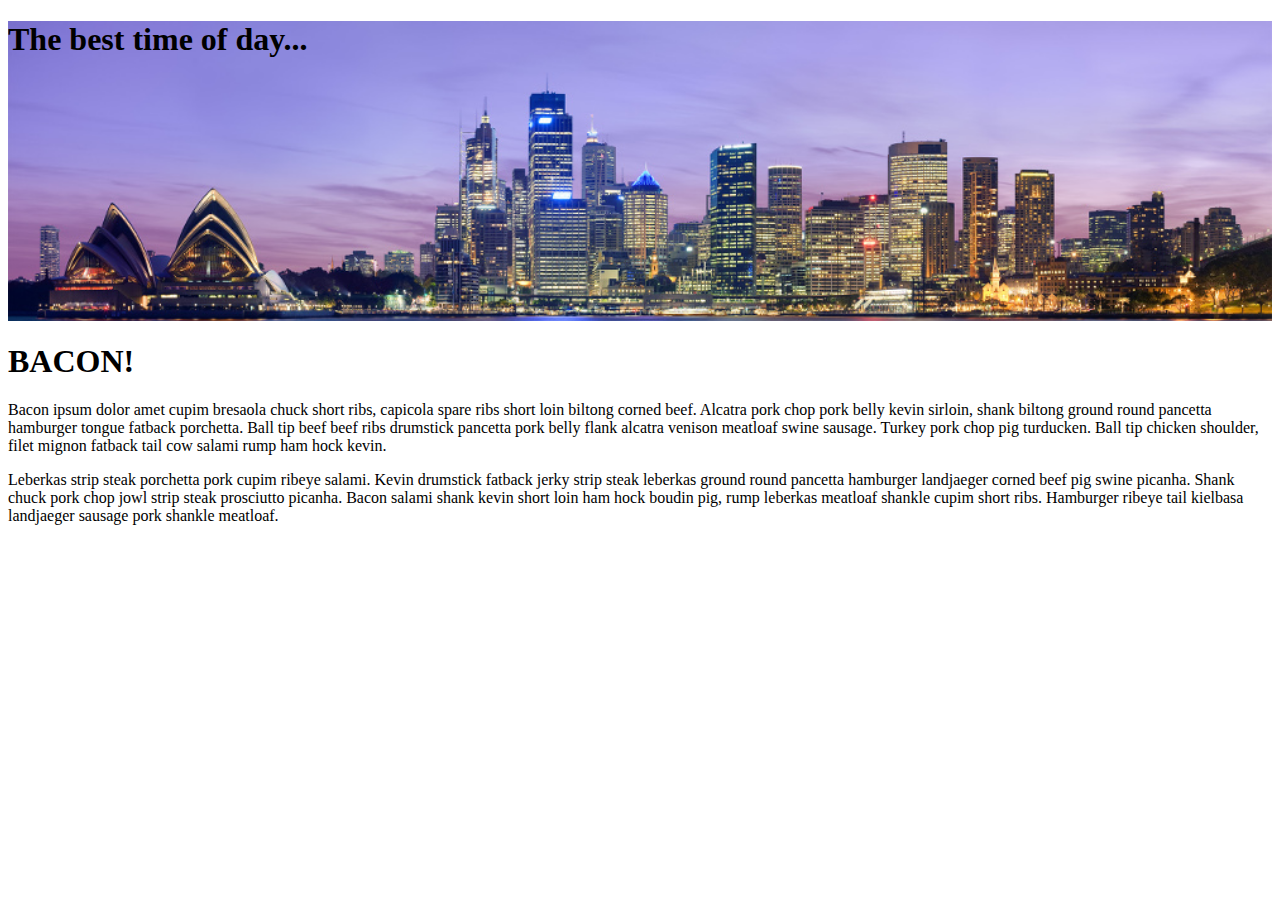
==== index.htm @ 54aba541 "initial bootstrap examples commit" ====
<!DOCTYPE html>
<html>
<head>
	<meta http-equiv="Content-Type" content="text/html; charset=UTF-8" />
	<!-- IE Edge Meta Tag -->
	<meta http-equiv="X-UA-Compatible" content="IE=edge">

	<!-- Viewport -->
	<meta name="viewport" content="width=device-width, initial-scale=1">

	<!-- Minified CSS -->
	<link rel="stylesheet" href="css/bootstrap.min.css">
	<link rel="stylesheet" href="css/main.css">

	<!-- Optional Theme  - a Bootstrap theme that makes Bootstrap have smoother gradients.-->
	<!--<link rel="stylesheet" href="https://maxcdn.bootstrapcdn.com/bootstrap/3.3.5/css/bootstrap-theme.min.css">-->

	<!-- Optional IE8 Support -->
	<!--[if lt IE 9]>
	  <script src="https://oss.maxcdn.com/html5shiv/3.7.2/html5shiv.min.js"></script>
	  <script src="https://oss.maxcdn.com/respond/1.4.2/respond.min.js"></script>
	<![endif]-->
	<title>Bootstrap minimal</title>
</head>

<body>
	<header>
		<div class="container">
			<h1>The best time of day...</h1>
		</div>
	</header>
	<section>
		<article>
			<h1 class="landing_hdr">BACON!</h1>
				<p>Bacon ipsum dolor amet cupim bresaola chuck short ribs, capicola spare ribs short loin biltong corned beef. Alcatra pork chop pork belly kevin sirloin, shank biltong ground round pancetta hamburger tongue fatback porchetta. Ball tip beef beef ribs drumstick pancetta pork belly flank alcatra venison meatloaf swine sausage. Turkey pork chop pig turducken. Ball tip chicken shoulder, filet mignon fatback tail cow salami rump ham hock kevin.</p>

				<p>Leberkas strip steak porchetta pork cupim ribeye salami. Kevin drumstick fatback jerky strip steak leberkas ground round pancetta hamburger landjaeger corned beef pig swine picanha. Shank chuck pork chop jowl strip steak prosciutto picanha. Bacon salami shank kevin short loin ham hock boudin pig, rump leberkas meatloaf shankle cupim short ribs. Hamburger ribeye tail kielbasa landjaeger sausage pork shankle meatloaf.</p>
		</article>
	</section>
<footer>
		
</footer>

<!-- jQuery -->
<script src="https://ajax.googleapis.com/ajax/libs/jquery/1.11.3/jquery.min.js"></script>

<!-- Minified JavaScript - Bootstrap features -->
<script src="js/bootstrap.min.js"></script>
</body>

</html>
---- css/main.css ----
/* CSS stylesheet */
header {
	background: url(../images/skylinesm.jpg) no-repeat;
	background-position: center center;
	background-size: cover;
	height: 300px;
}

.circle {
	max-width: 150px;
	margin: 0 auto;
	display: block;
}

.options section {
	text-align: center;
}

#winter {
	background: url('images/circle.gif') no-repeat;
	width: 200px;
	height: 200px;
}

#sky {
	background: url('images/earth-circles-sm.jpg') no-repeat 0 0;
	width: 800px;
	height: 800px;
}

#horizon {
	background: url('images/earth-circles-sm.jpg') no-repeat 0 0;
	width: 800px;
	height: 800px;
}

#sunset {
	background: url('images/earth-circles-sm.jpg') no-repeat 0 0;
	width: 800px;
	height: 800px;
}

#hurricane {
	background: url('images/earth-circles-sm.jpg') no-repeat 0 0;
	width: 800px;
	height: 800px;
}

#moonrise {
	background: url('images/earth-circles-sm.jpg') no-repeat 0 0;
	width: 800px;
	height: 800px;
}
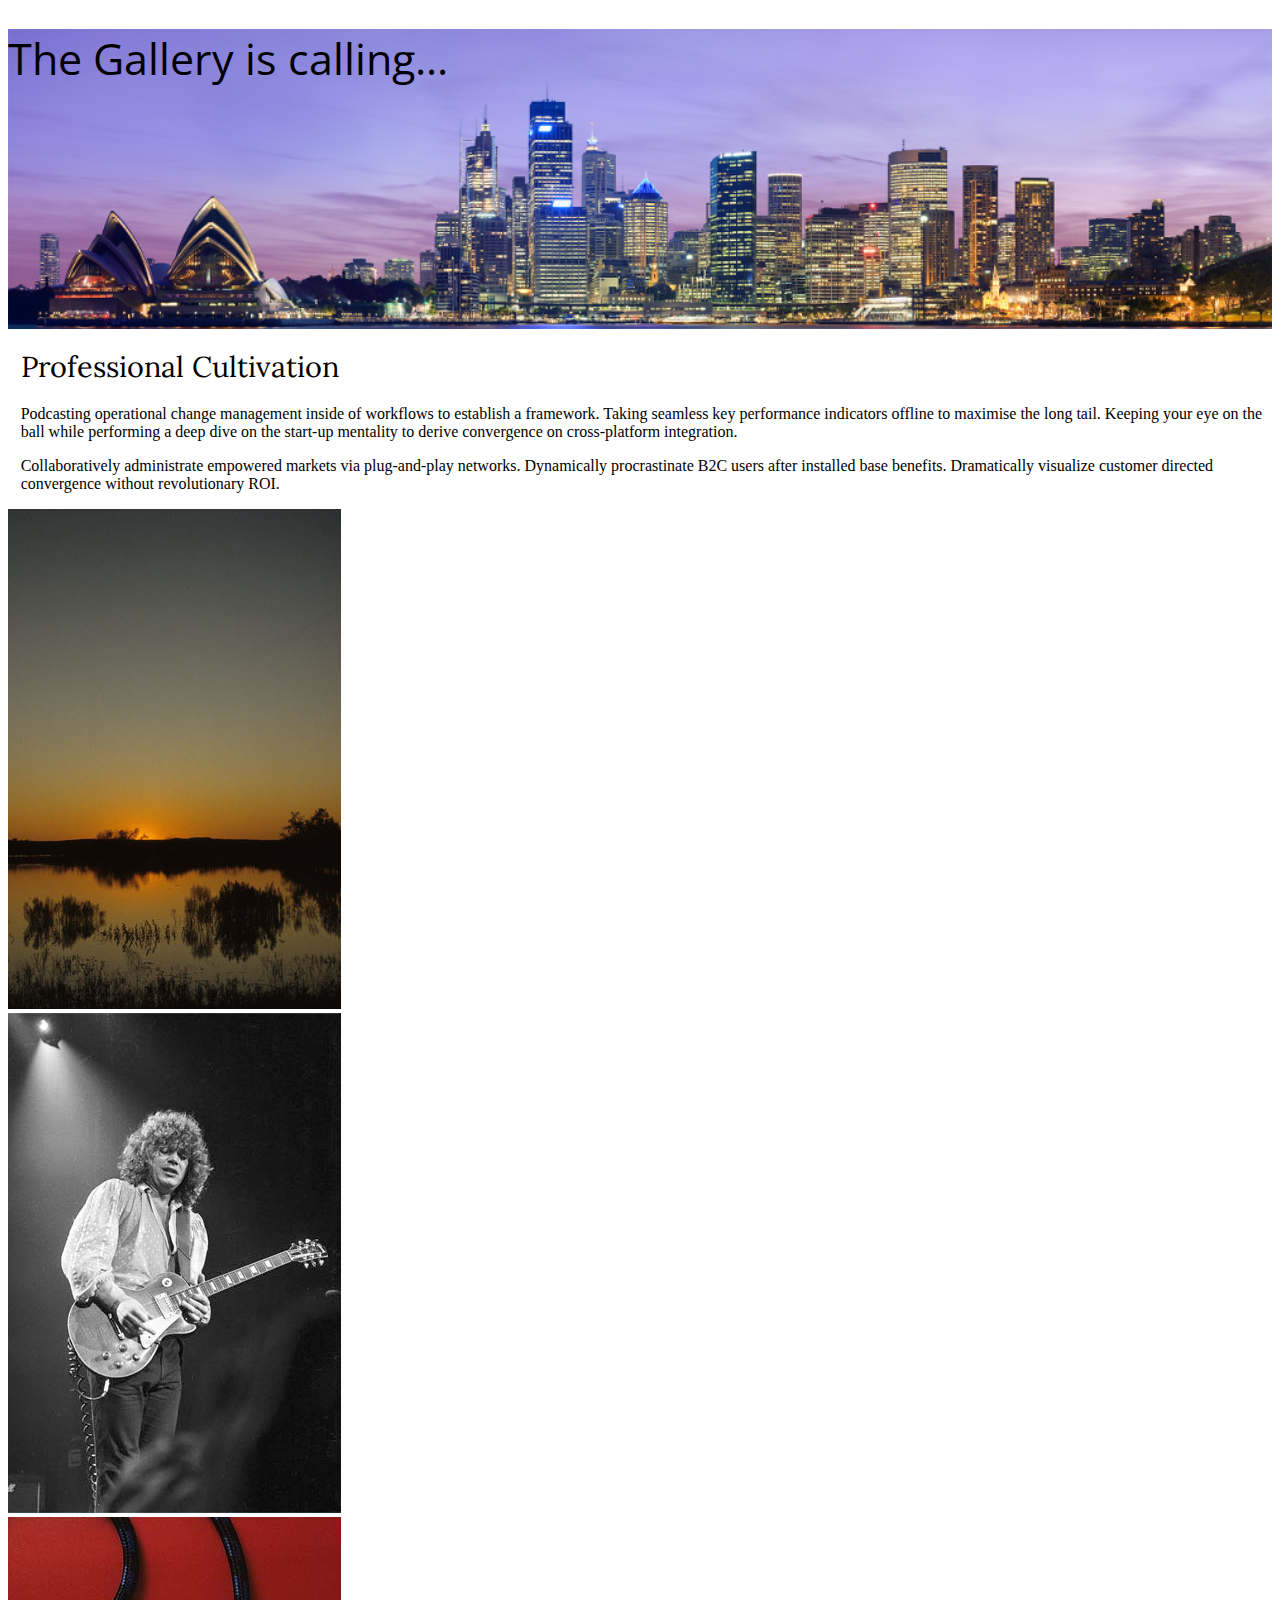
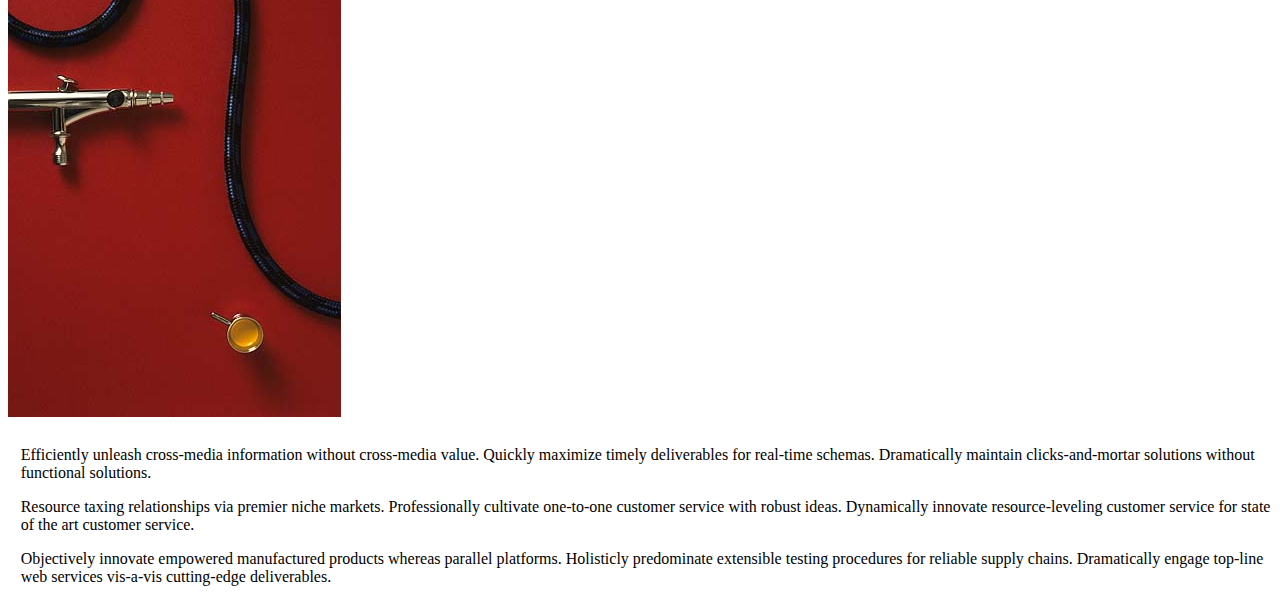
==== commit 45f48146: "add my images, update css and index files" ====
--- a/index.htm
+++ b/index.htm
@@ -11,6 +11,7 @@
 	<!-- Minified CSS -->
 	<link rel="stylesheet" href="css/bootstrap.min.css">
 	<link rel="stylesheet" href="css/main.css">
+	<link href="https://fonts.googleapis.com/css?family=Lora|Open+Sans+Condensed:300" rel="stylesheet">
 
 	<!-- Optional Theme  - a Bootstrap theme that makes Bootstrap have smoother gradients.-->
 	<!--<link rel="stylesheet" href="https://maxcdn.bootstrapcdn.com/bootstrap/3.3.5/css/bootstrap-theme.min.css">-->
@@ -26,15 +27,34 @@
 <body>
 	<header>
 		<div class="container">
-			<h1>The best time of day...</h1>
+			<h1 class="banner-txt">The Gallery is calling...</h1>
 		</div>
 	</header>
 	<section>
 		<article>
-			<h1 class="landing_hdr">BACON!</h1>
-				<p>Bacon ipsum dolor amet cupim bresaola chuck short ribs, capicola spare ribs short loin biltong corned beef. Alcatra pork chop pork belly kevin sirloin, shank biltong ground round pancetta hamburger tongue fatback porchetta. Ball tip beef beef ribs drumstick pancetta pork belly flank alcatra venison meatloaf swine sausage. Turkey pork chop pig turducken. Ball tip chicken shoulder, filet mignon fatback tail cow salami rump ham hock kevin.</p>
+			<h1 class="landing-hdr text-uppercase">Professional Cultivation</h1>
+			<p>Podcasting operational change management inside of workflows to establish a framework. Taking seamless key performance indicators offline to maximise the long tail. Keeping your eye on the ball while performing a deep dive on the start-up mentality to derive convergence on cross-platform integration.</p>
 
-				<p>Leberkas strip steak porchetta pork cupim ribeye salami. Kevin drumstick fatback jerky strip steak leberkas ground round pancetta hamburger landjaeger corned beef pig swine picanha. Shank chuck pork chop jowl strip steak prosciutto picanha. Bacon salami shank kevin short loin ham hock boudin pig, rump leberkas meatloaf shankle cupim short ribs. Hamburger ribeye tail kielbasa landjaeger sausage pork shankle meatloaf.</p>
+			<p>Collaboratively administrate empowered markets via plug-and-play networks. Dynamically procrastinate B2C users after installed base benefits. Dramatically visualize customer directed convergence without revolutionary ROI.</p>
+
+			<div class=" image-row row">
+			<section class="col-sm-4">
+				<img class="img-responsive img-thumbnail center-block" src="images/sunset.jpg">
+			</section>
+			<section class="col-sm-4">
+				<img class="img-responsive img-thumbnail center-block" src="images/richrath.jpg">
+			</section>
+			<section class="col-sm-4">
+				<img class="img-responsive img-thumbnail center-block" src="images/airbrush.jpg">
+			</section>
+
+			</div>
+
+			<p>Efficiently unleash cross-media information without cross-media value. Quickly maximize timely deliverables for real-time schemas. Dramatically maintain clicks-and-mortar solutions without functional solutions.</p>
+
+			<p>Resource taxing relationships via premier niche markets. Professionally cultivate one-to-one customer service with robust ideas. Dynamically innovate resource-leveling customer service for state of the art customer service.</p>
+
+			<p>Objectively innovate empowered manufactured products whereas parallel platforms. Holisticly predominate extensible testing procedures for reliable supply chains. Dramatically engage top-line web services vis-a-vis cutting-edge deliverables.</p>
 		</article>
 	</section>
 <footer>
--- a/css/main.css
+++ b/css/main.css
@@ -6,7 +6,25 @@
 	height: 300px;
 }
 
+.banner-txt {
+	font: 270% 'Open Sans Condensed', sans-serif;
+}
+
+.landing-hdr {
+	font: 180% 'Lora', serif;	
+}
+
+article p, .landing-hdr {
+	margin-left: 1%;
+}
+
+.image-row {
+	margin-bottom: 2%;
+}
+
 .circle {
+	width: 100%;
+	height: auto;
 	max-width: 150px;
 	margin: 0 auto;
 	display: block;
@@ -16,38 +34,19 @@
 	text-align: center;
 }
 
-#winter {
-	background: url('images/circle.gif') no-repeat;
-	width: 200px;
-	height: 200px;
+@media(min-width: 1200px) {
+	h3 {
+		margin-top: 0;
+	}
+	.options section {
+		text-align: left;
+	}
 }
 
-#sky {
-	background: url('images/earth-circles-sm.jpg') no-repeat 0 0;
-	width: 800px;
-	height: 800px;
-}
-
-#horizon {
-	background: url('images/earth-circles-sm.jpg') no-repeat 0 0;
-	width: 800px;
-	height: 800px;
-}
-
-#sunset {
-	background: url('images/earth-circles-sm.jpg') no-repeat 0 0;
-	width: 800px;
-	height: 800px;
-}
-
-#hurricane {
-	background: url('images/earth-circles-sm.jpg') no-repeat 0 0;
-	width: 800px;
-	height: 800px;
-}
-
-#moonrise {
-	background: url('images/earth-circles-sm.jpg') no-repeat 0 0;
-	width: 800px;
-	height: 800px;
+@media (max-width: 767px) {
+	.img-responsive {
+		max-width: 50%;
+		min-width: 300px;
+		margin-bottom: 1%;
+	}
 }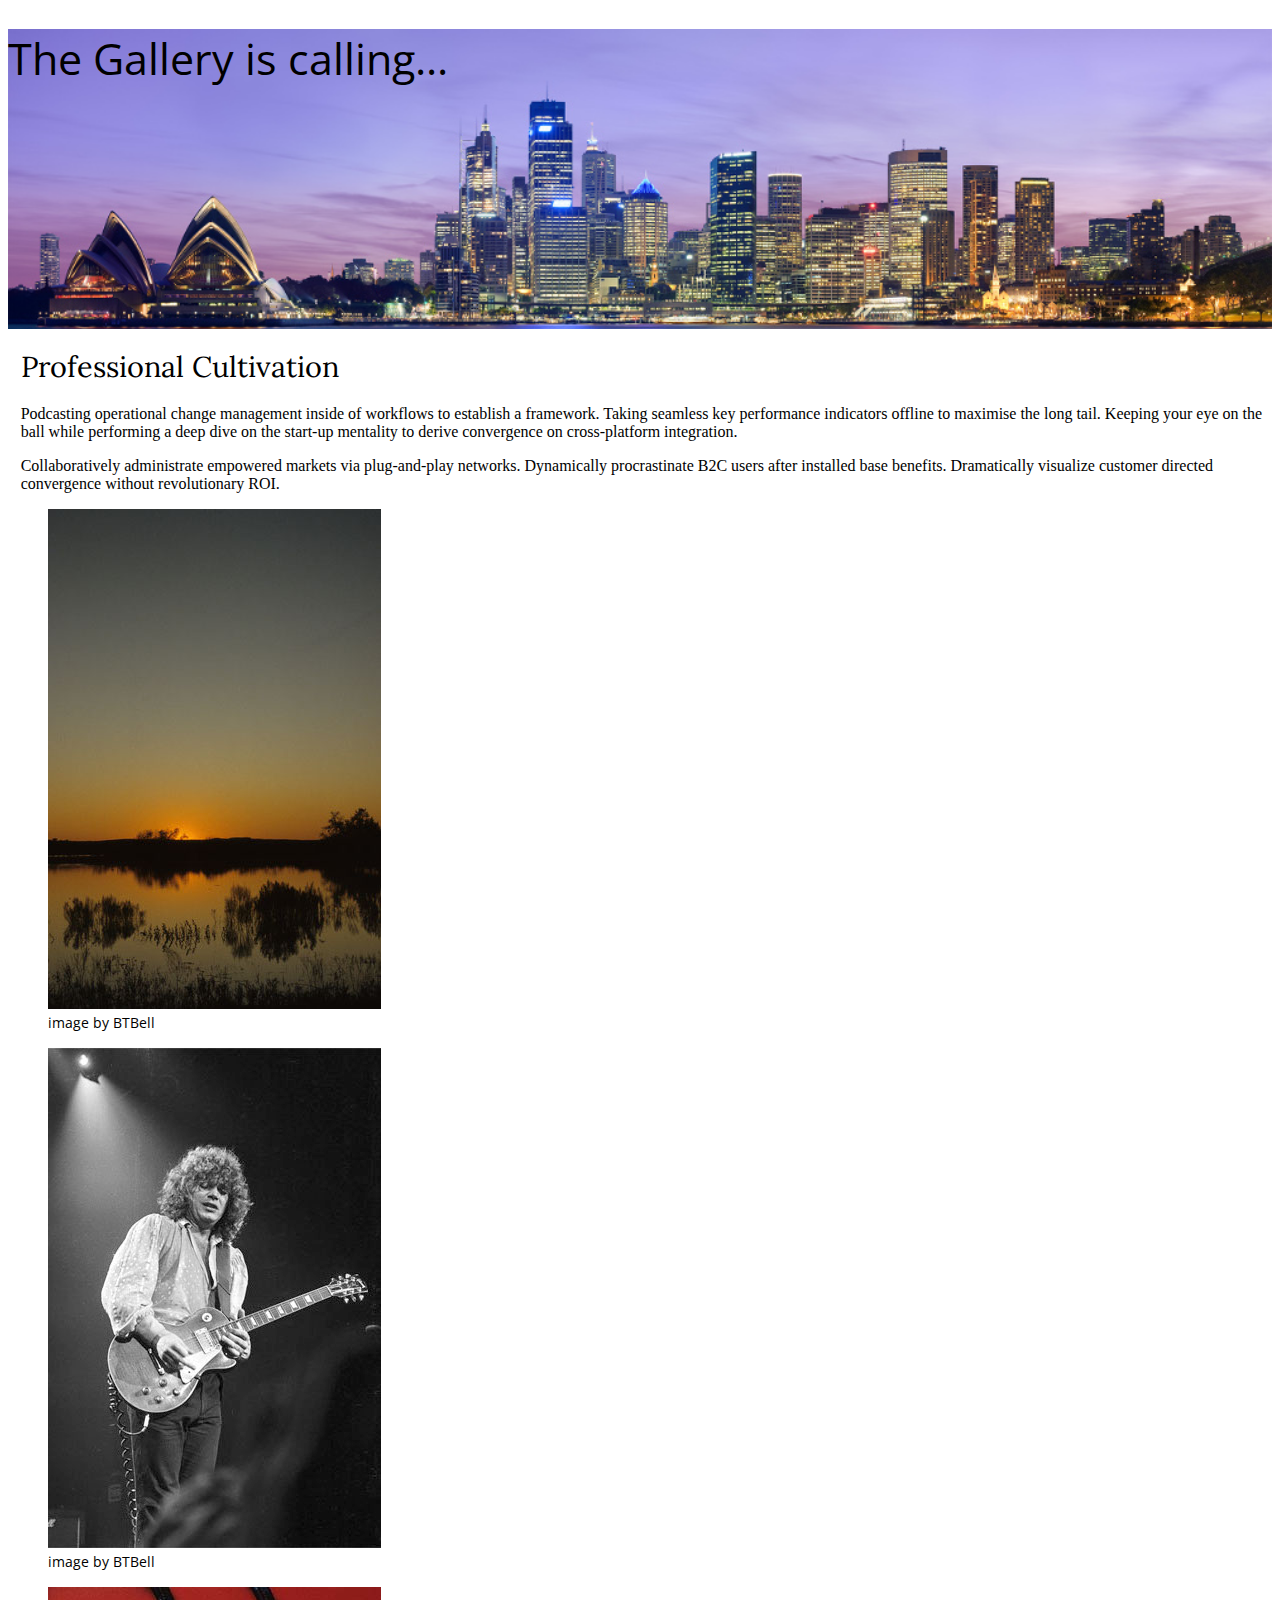
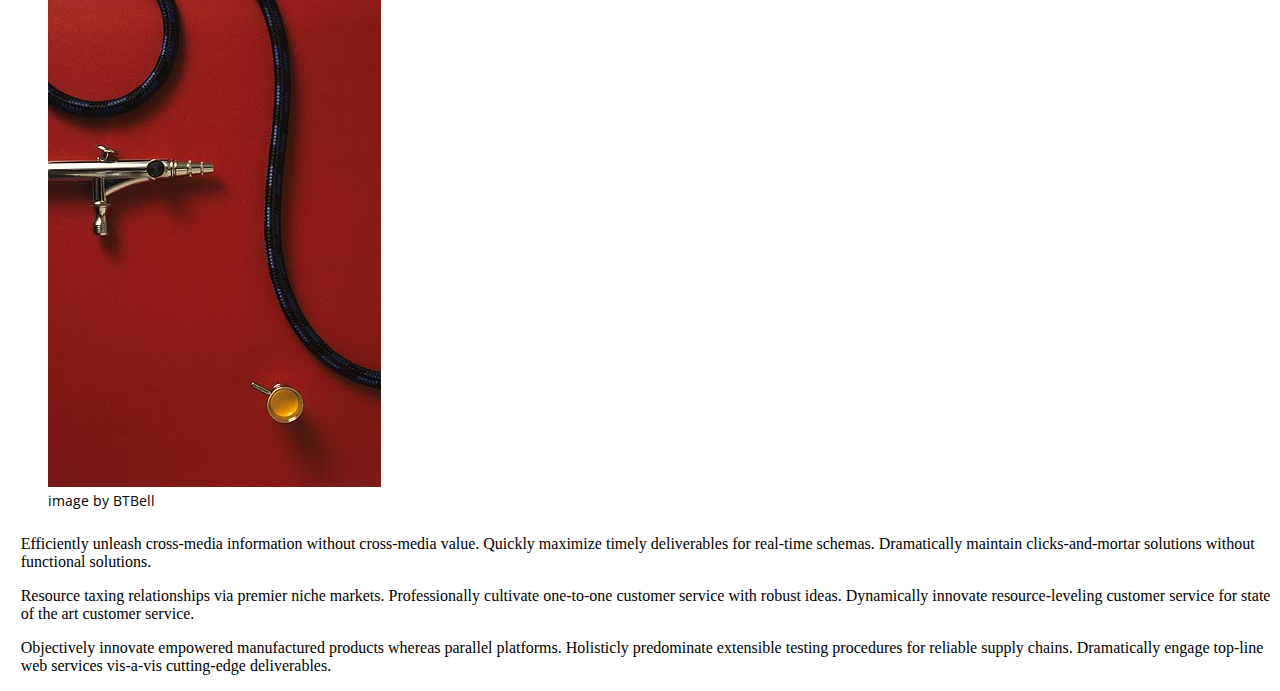
==== commit 9830f0ef: "updated index and css files" ====
--- a/index.htm
+++ b/index.htm
@@ -38,16 +38,18 @@
 			<p>Collaboratively administrate empowered markets via plug-and-play networks. Dynamically procrastinate B2C users after installed base benefits. Dramatically visualize customer directed convergence without revolutionary ROI.</p>
 
 			<div class=" image-row row">
-			<section class="col-sm-4">
-				<img class="img-responsive img-thumbnail center-block" src="images/sunset.jpg">
-			</section>
-			<section class="col-sm-4">
-				<img class="img-responsive img-thumbnail center-block" src="images/richrath.jpg">
-			</section>
-			<section class="col-sm-4">
-				<img class="img-responsive img-thumbnail center-block" src="images/airbrush.jpg">
-			</section>
-
+			<figure class="col-sm-4 figure">
+				<img class="img-responsive img-thumbnail center-block figure-img" src="images/sunset.jpg" alt="sunset image">
+				<figcaption class="figure-caption text-center">image by BTBell</figcaption>
+			</figure>
+			<figure class="col-sm-4 figure">
+				<img class="img-responsive img-thumbnail center-block figure-img" src="images/richrath.jpg" alt="gary richrath image">
+				<figcaption class="figure-caption text-center">image by BTBell</figcaption>
+			</figure>
+			<figure class="col-sm-4 figure">
+				<img class="img-responsive img-thumbnail center-block figure-img" src="images/airbrush.jpg" alt="airbrush image">
+				<figcaption class="figure-caption text-center">image by BTBell</figcaption>
+			</figure>
 			</div>
 
 			<p>Efficiently unleash cross-media information without cross-media value. Quickly maximize timely deliverables for real-time schemas. Dramatically maintain clicks-and-mortar solutions without functional solutions.</p>
--- a/css/main.css
+++ b/css/main.css
@@ -20,6 +20,11 @@
 
 .image-row {
 	margin-bottom: 2%;
+}
+
+.figure-caption {
+	font: 85% 'Open Sans Condensed', sans-serif;
+	margin-bottom: 1%;
 }
 
 .circle {
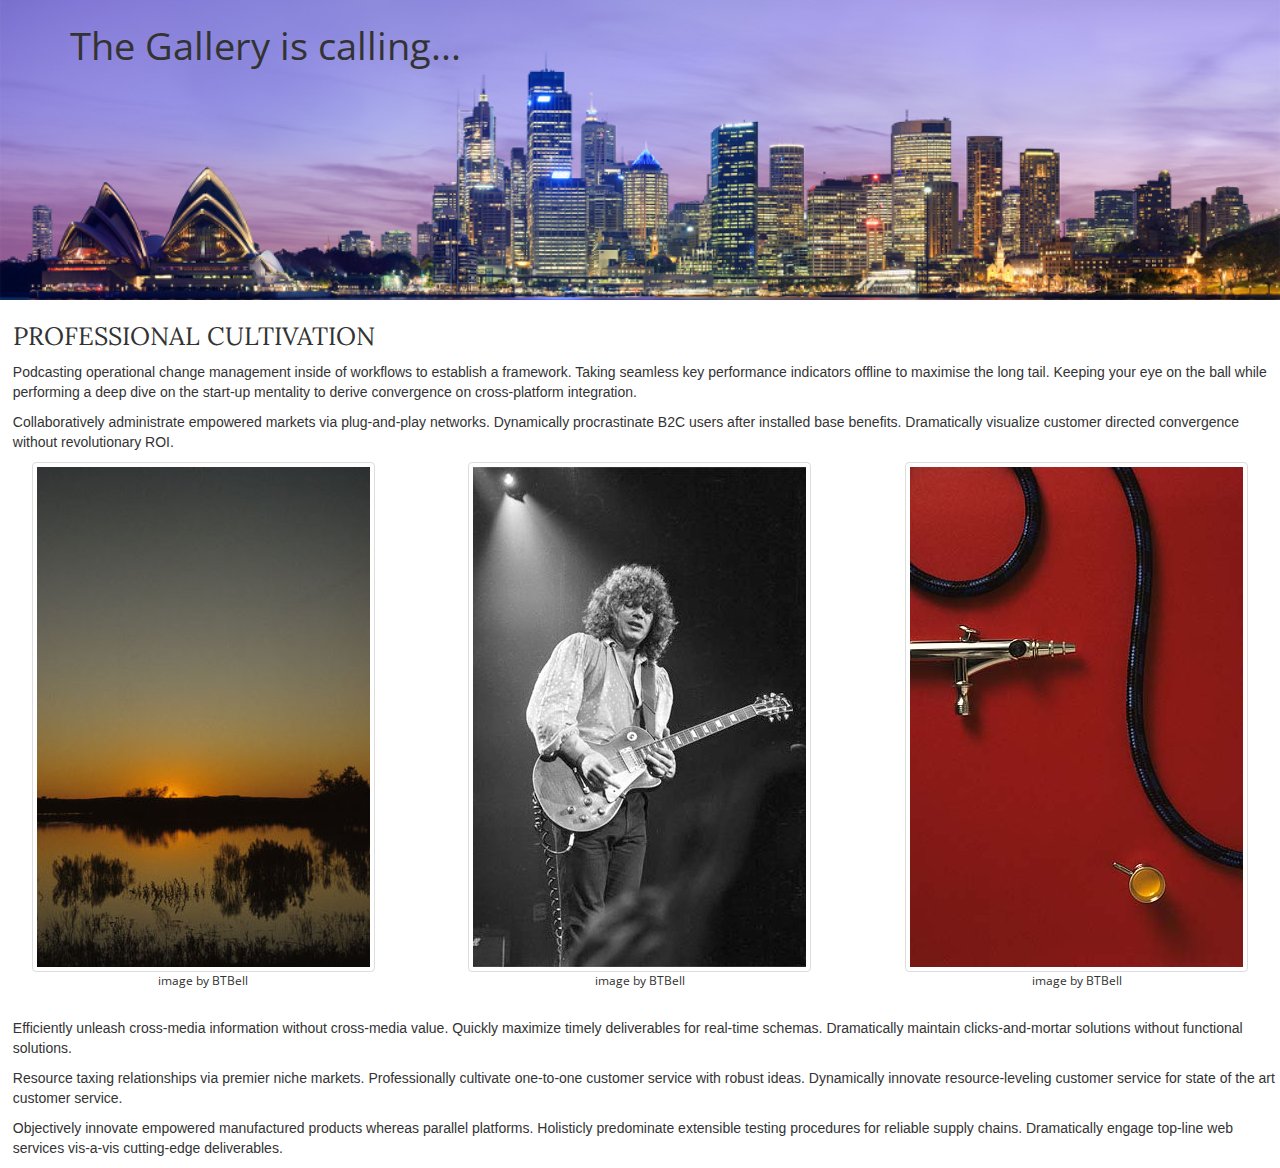
==== commit d9662126: "column changes to index.htm" ====
--- a/index.htm
+++ b/index.htm
@@ -9,7 +9,7 @@
 	<meta name="viewport" content="width=device-width, initial-scale=1">
 
 	<!-- Minified CSS -->
-	<link rel="stylesheet" href="css/bootstrap.min.css">
+	<link rel="stylesheet" href="css/bootstrap.css">
 	<link rel="stylesheet" href="css/main.css">
 	<link href="https://fonts.googleapis.com/css?family=Lora|Open+Sans+Condensed:300" rel="stylesheet">
 
@@ -38,15 +38,15 @@
 			<p>Collaboratively administrate empowered markets via plug-and-play networks. Dynamically procrastinate B2C users after installed base benefits. Dramatically visualize customer directed convergence without revolutionary ROI.</p>
 
 			<div class=" image-row row">
-			<figure class="col-sm-4 figure">
+			<figure class="col-sm-4 col-lg-4 figure">
 				<img class="img-responsive img-thumbnail center-block figure-img" src="images/sunset.jpg" alt="sunset image">
 				<figcaption class="figure-caption text-center">image by BTBell</figcaption>
 			</figure>
-			<figure class="col-sm-4 figure">
+			<figure class="col-sm-4 col-lg-4 figure">
 				<img class="img-responsive img-thumbnail center-block figure-img" src="images/richrath.jpg" alt="gary richrath image">
 				<figcaption class="figure-caption text-center">image by BTBell</figcaption>
 			</figure>
-			<figure class="col-sm-4 figure">
+			<figure class="col-sm-4 col-lg-4 figure">
 				<img class="img-responsive img-thumbnail center-block figure-img" src="images/airbrush.jpg" alt="airbrush image">
 				<figcaption class="figure-caption text-center">image by BTBell</figcaption>
 			</figure>
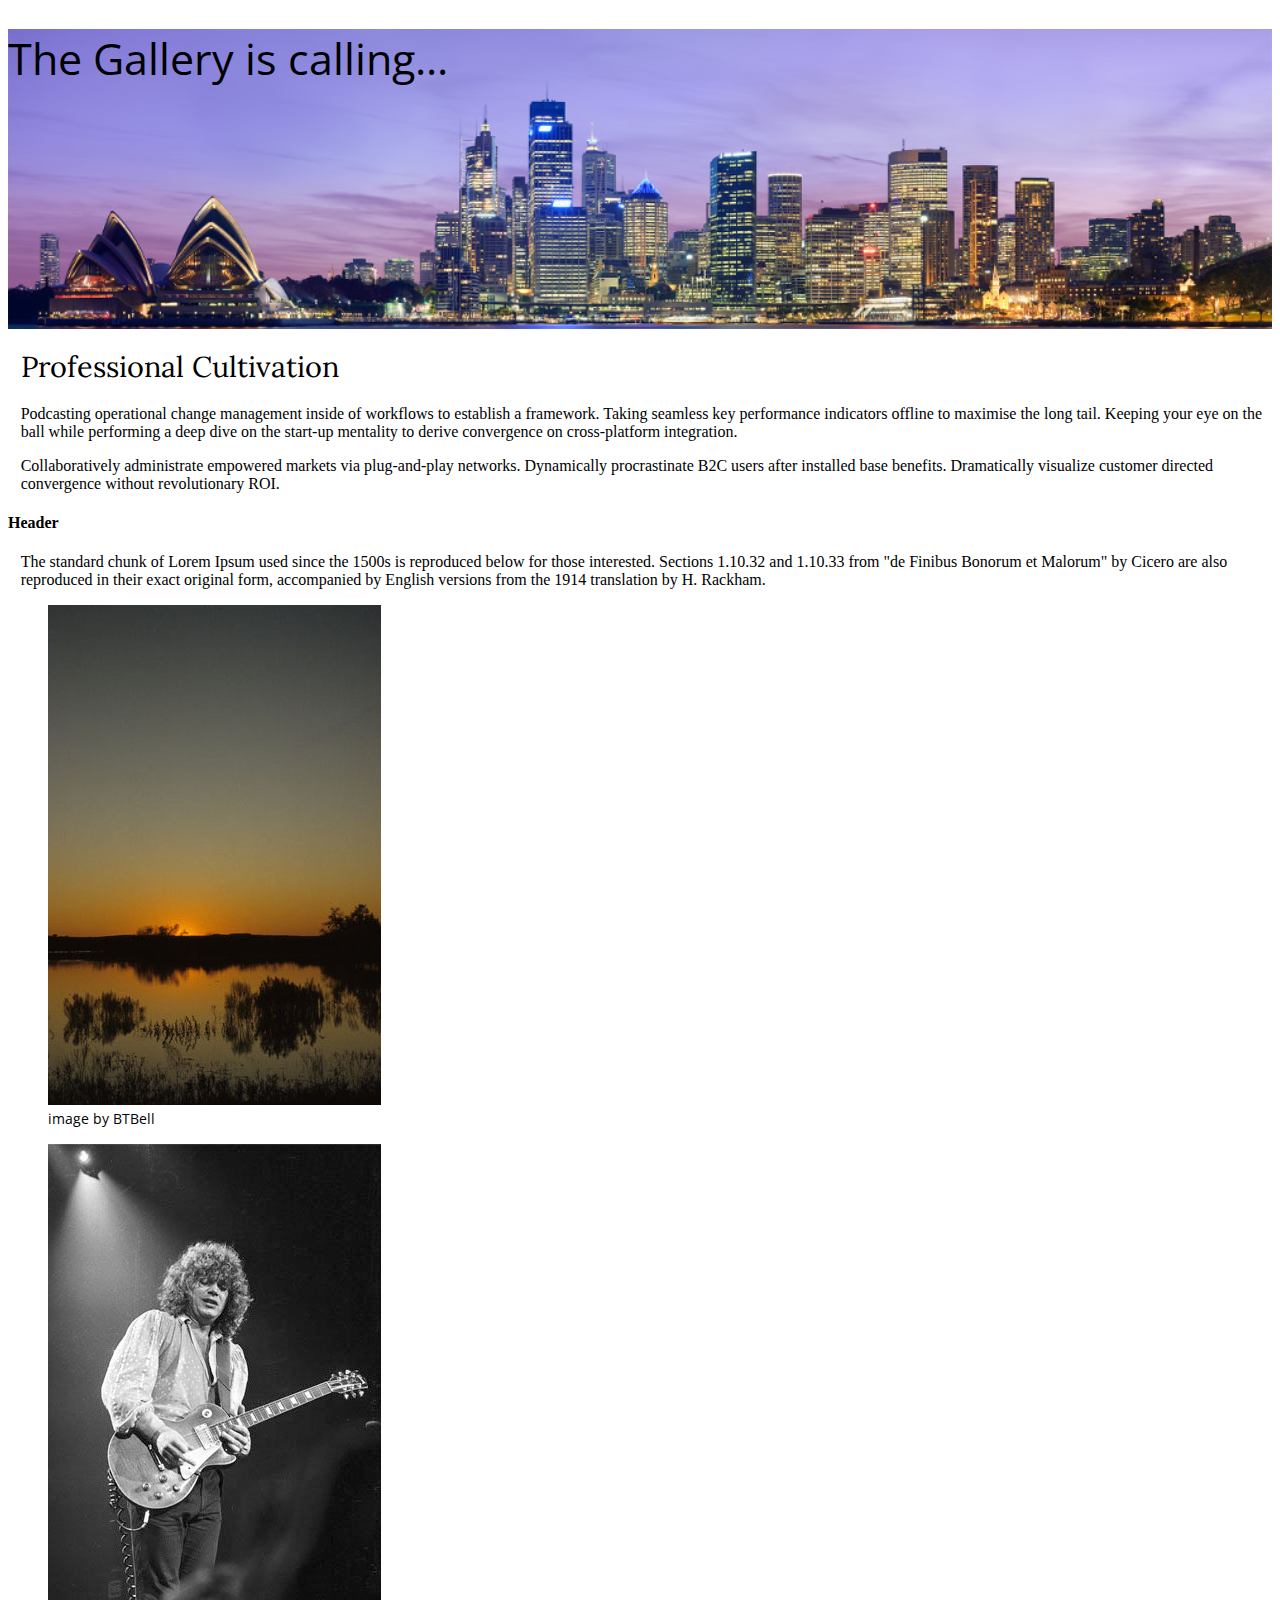
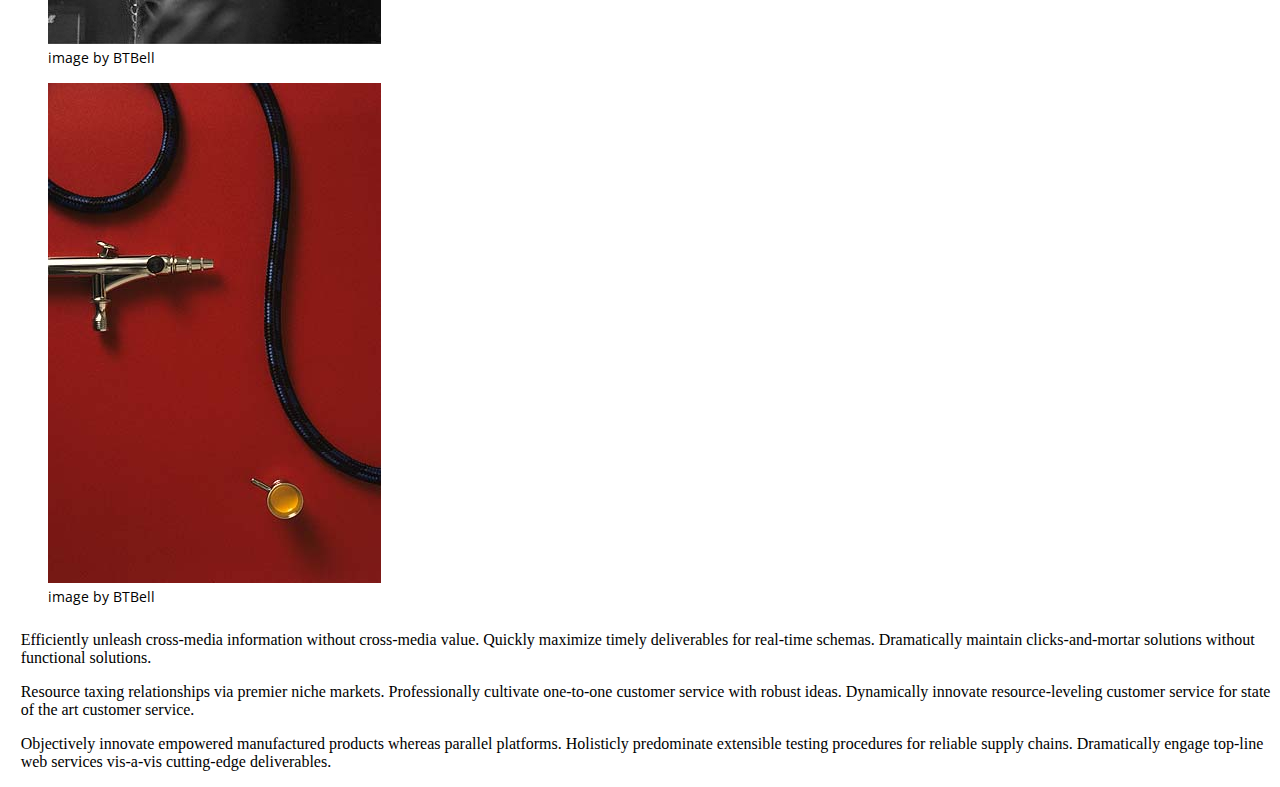
==== commit 38ec79ab: "updates to index, added additional column to intro paragrah" ====
--- a/index.htm
+++ b/index.htm
@@ -9,7 +9,7 @@
 	<meta name="viewport" content="width=device-width, initial-scale=1">
 
 	<!-- Minified CSS -->
-	<link rel="stylesheet" href="css/bootstrap.css">
+	<link rel="stylesheet" href="css/bootstrap.min.css">
 	<link rel="stylesheet" href="css/main.css">
 	<link href="https://fonts.googleapis.com/css?family=Lora|Open+Sans+Condensed:300" rel="stylesheet">
 
@@ -32,21 +32,33 @@
 	</header>
 	<section>
 		<article>
-			<h1 class="landing-hdr text-uppercase">Professional Cultivation</h1>
-			<p>Podcasting operational change management inside of workflows to establish a framework. Taking seamless key performance indicators offline to maximise the long tail. Keeping your eye on the ball while performing a deep dive on the start-up mentality to derive convergence on cross-platform integration.</p>
+		<div class="row">
+			<div class="col-sm-8 col-md-8">
+				<h1 class="intro landing-hdr text-uppercase">Professional Cultivation</h1>
+				<p>Podcasting operational change management inside of workflows to establish a framework. Taking seamless key performance indicators offline to maximise the long tail. Keeping your eye on the ball while performing a deep dive on the start-up mentality to derive convergence on cross-platform integration.</p>
 
-			<p>Collaboratively administrate empowered markets via plug-and-play networks. Dynamically procrastinate B2C users after installed base benefits. Dramatically visualize customer directed convergence without revolutionary ROI.</p>
+				<p>Collaboratively administrate empowered markets via plug-and-play networks. Dynamically procrastinate B2C users after installed base benefits. Dramatically visualize customer directed convergence without revolutionary ROI.</p>
+			</div>
+			<aside class="rotator col-sm-4 col-md-4">
+				<h4>Header</h4>
+				<p>The standard chunk of Lorem Ipsum used since the 1500s is reproduced below for those interested. Sections 1.10.32 and 1.10.33 from "de Finibus Bonorum et Malorum" by Cicero are also reproduced in their exact original form, accompanied by English versions from the 1914 translation by H. Rackham.</p>
+			</aside>
+		</div>
+		</article>
+	</section>
 
+	<section>
+		<article>
 			<div class=" image-row row">
-			<figure class="col-sm-4 col-lg-4 figure">
+			<figure class="col-sm-4 figure">
 				<img class="img-responsive img-thumbnail center-block figure-img" src="images/sunset.jpg" alt="sunset image">
 				<figcaption class="figure-caption text-center">image by BTBell</figcaption>
 			</figure>
-			<figure class="col-sm-4 col-lg-4 figure">
+			<figure class="col-sm-4 figure">
 				<img class="img-responsive img-thumbnail center-block figure-img" src="images/richrath.jpg" alt="gary richrath image">
 				<figcaption class="figure-caption text-center">image by BTBell</figcaption>
 			</figure>
-			<figure class="col-sm-4 col-lg-4 figure">
+			<figure class="col-sm-4 figure">
 				<img class="img-responsive img-thumbnail center-block figure-img" src="images/airbrush.jpg" alt="airbrush image">
 				<figcaption class="figure-caption text-center">image by BTBell</figcaption>
 			</figure>
--- a/css/main.css
+++ b/css/main.css
@@ -39,6 +39,22 @@
 	text-align: center;
 }
 
+.content {
+	padding-top: 70px;
+}
+
+.intro {
+	
+}
+
+.rotator {
+	margin-top: 1em;
+}
+
+.rotator p {
+
+}
+
 @media(min-width: 1200px) {
 	h3 {
 		margin-top: 0;
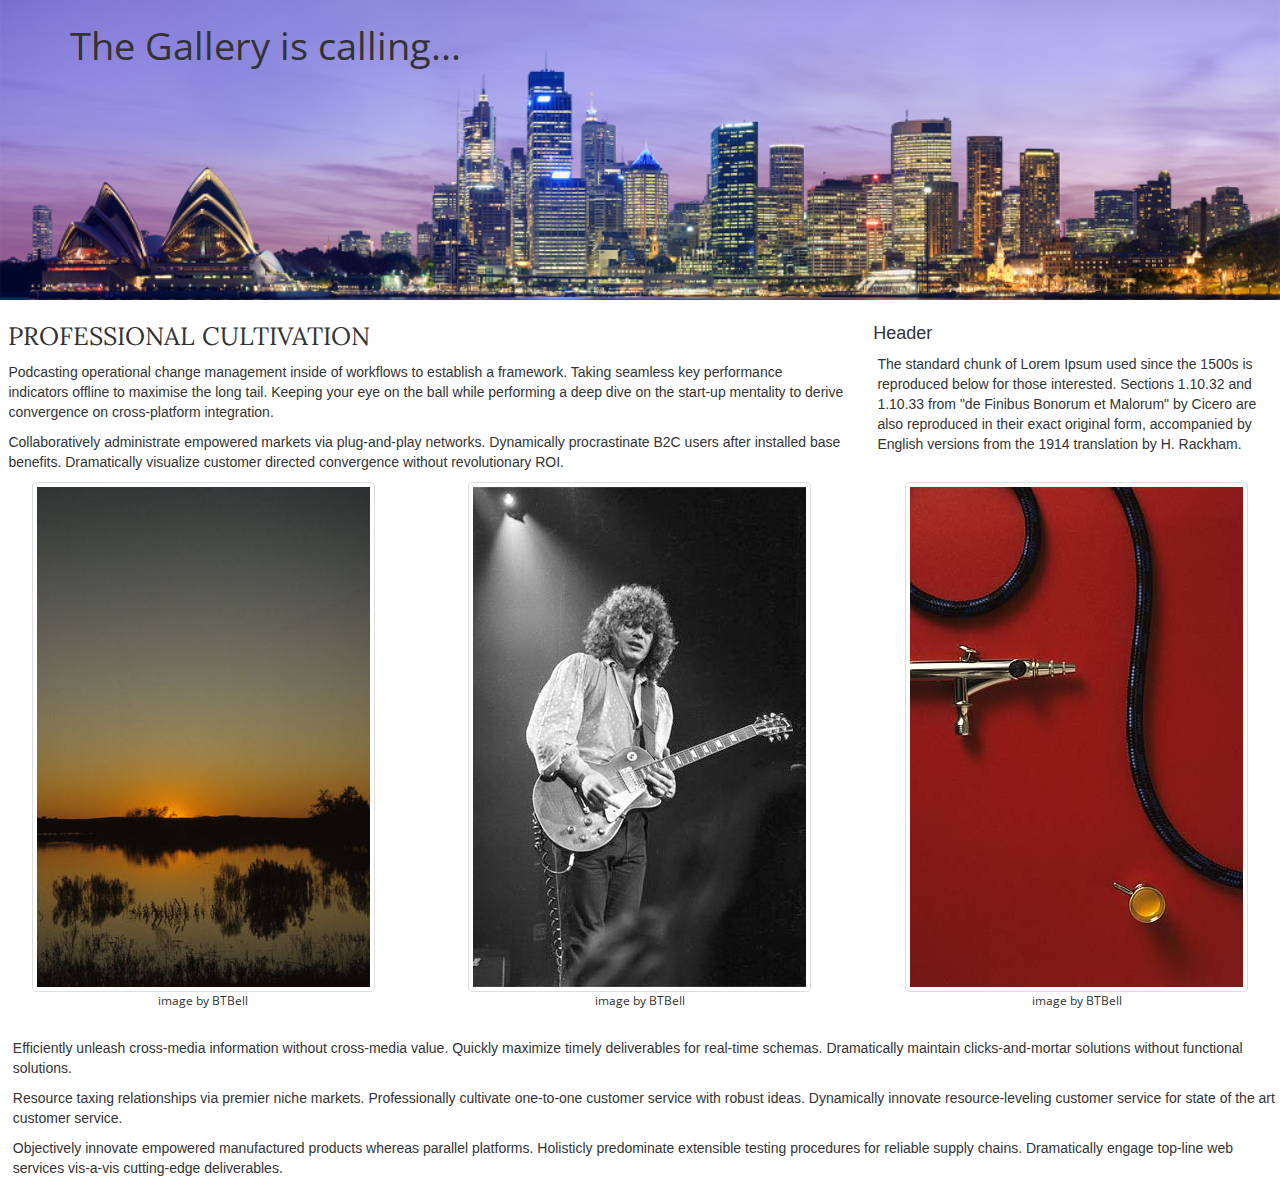
==== commit 2311793e: "change bootstrap stylesheet" ====
--- a/index.htm
+++ b/index.htm
@@ -9,7 +9,7 @@
 	<meta name="viewport" content="width=device-width, initial-scale=1">
 
 	<!-- Minified CSS -->
-	<link rel="stylesheet" href="css/bootstrap.min.css">
+	<link rel="stylesheet" href="css/bootstrap.css">
 	<link rel="stylesheet" href="css/main.css">
 	<link href="https://fonts.googleapis.com/css?family=Lora|Open+Sans+Condensed:300" rel="stylesheet">
 
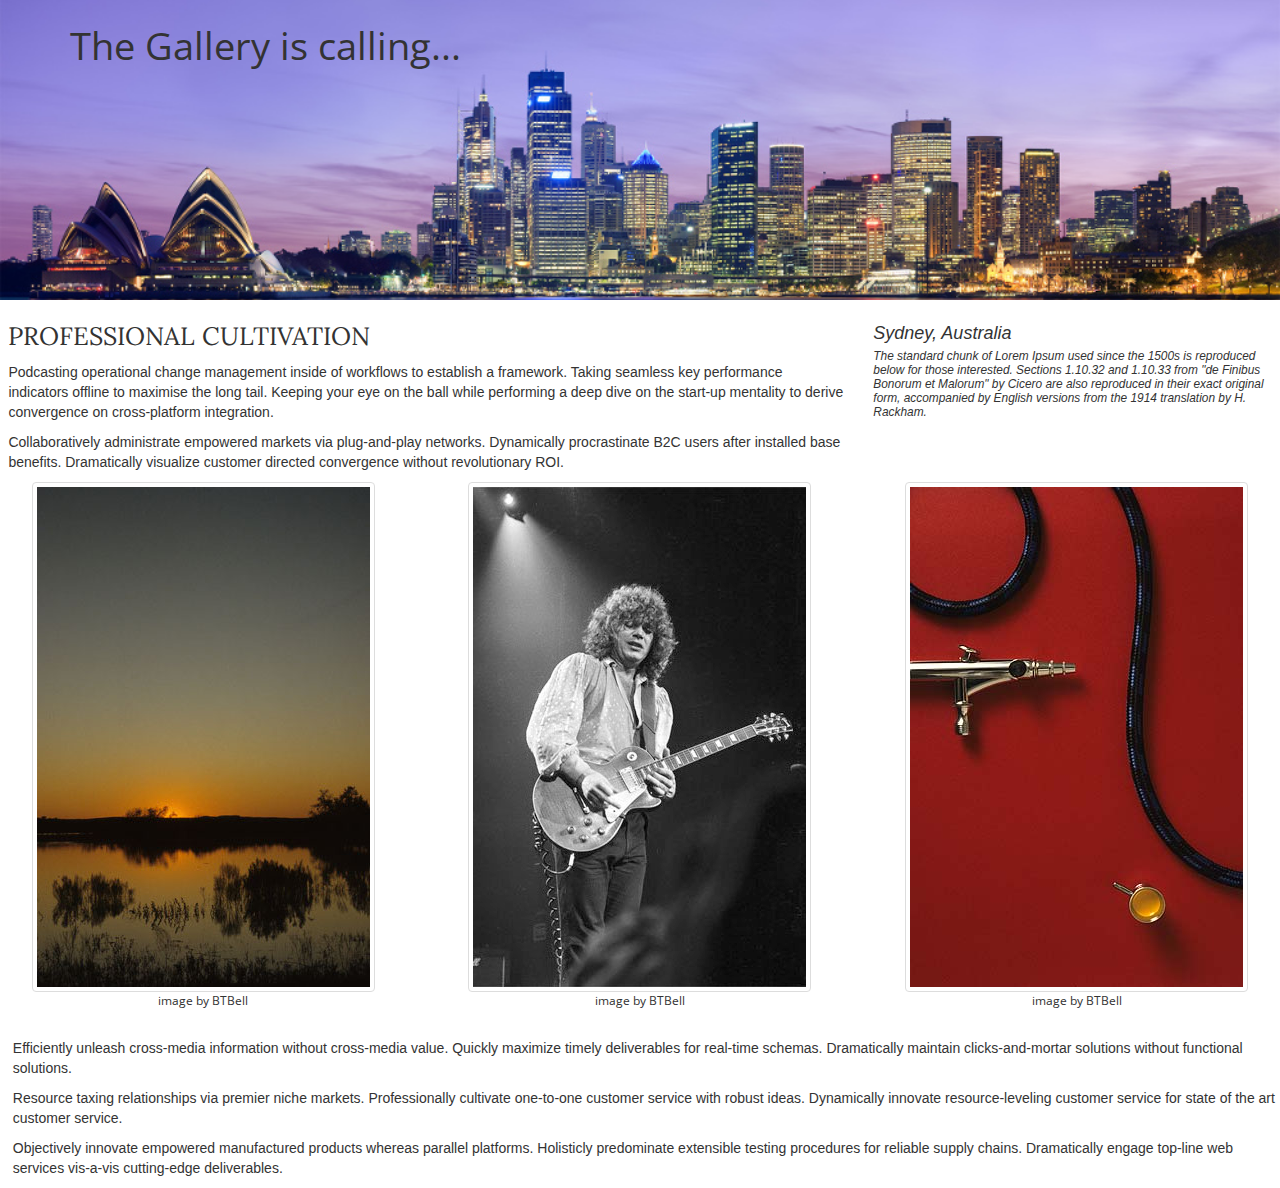
==== commit 3888f316: "tighting up code and styles" ====
--- a/index.htm
+++ b/index.htm
@@ -30,20 +30,20 @@
 			<h1 class="banner-txt">The Gallery is calling...</h1>
 		</div>
 	</header>
-	<section>
+	<section class="row">
 		<article>
-		<div class="row">
-			<div class="col-sm-8 col-md-8">
+			<div class="col-xs-12 col-sm-8 col-md-8">
 				<h1 class="intro landing-hdr text-uppercase">Professional Cultivation</h1>
 				<p>Podcasting operational change management inside of workflows to establish a framework. Taking seamless key performance indicators offline to maximise the long tail. Keeping your eye on the ball while performing a deep dive on the start-up mentality to derive convergence on cross-platform integration.</p>
 
 				<p>Collaboratively administrate empowered markets via plug-and-play networks. Dynamically procrastinate B2C users after installed base benefits. Dramatically visualize customer directed convergence without revolutionary ROI.</p>
 			</div>
-			<aside class="rotator col-sm-4 col-md-4">
-				<h4>Header</h4>
-				<p>The standard chunk of Lorem Ipsum used since the 1500s is reproduced below for those interested. Sections 1.10.32 and 1.10.33 from "de Finibus Bonorum et Malorum" by Cicero are also reproduced in their exact original form, accompanied by English versions from the 1914 translation by H. Rackham.</p>
+			<aside class="rotator col-xs-12 col-sm-4 col-md-4">
+			<h4 class="media-heading">Sydney, Australia</h4>
+				<div class="media-body">
+					<p class="media-body">The standard chunk of Lorem Ipsum used since the 1500s is reproduced below for those interested. Sections 1.10.32 and 1.10.33 from "de Finibus Bonorum et Malorum" by Cicero are also reproduced in their exact original form, accompanied by English versions from the 1914 translation by H. Rackham.</p>
+				</div>
 			</aside>
-		</div>
 		</article>
 	</section>
 
--- a/css/main.css
+++ b/css/main.css
@@ -48,20 +48,20 @@
 }
 
 .rotator {
-	margin-top: 1em;
+	margin: 2em 0;
+	font: italic 85% "Segoe UI", Helvetica, sans-serif;
 }
 
-.rotator p {
-
-}
 
 @media(min-width: 1200px) {
 	h3 {
 		margin-top: 0;
 	}
+
 	.options section {
 		text-align: left;
 	}
+
 }
 
 @media (max-width: 767px) {
@@ -70,4 +70,8 @@
 		min-width: 300px;
 		margin-bottom: 1%;
 	}
+
+	.rotator {
+		margin-left: 1%;
+	}
 }